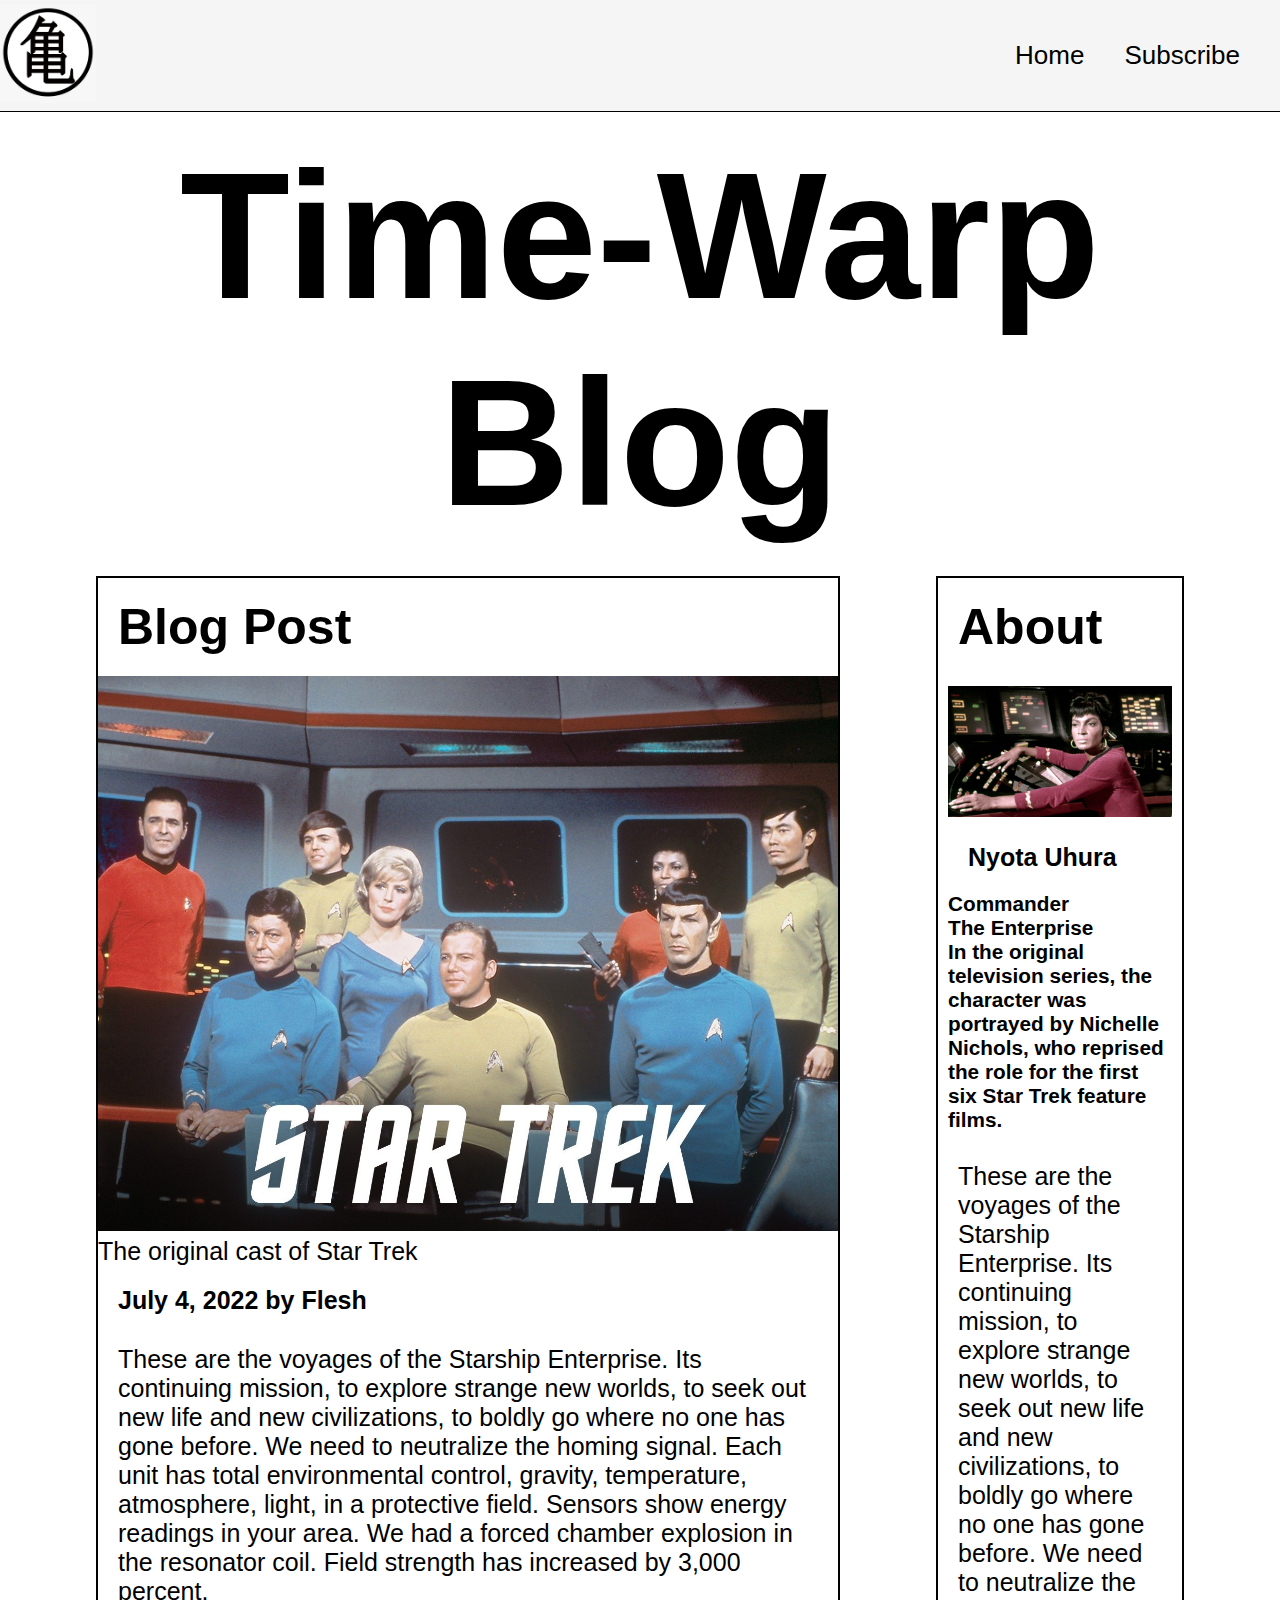
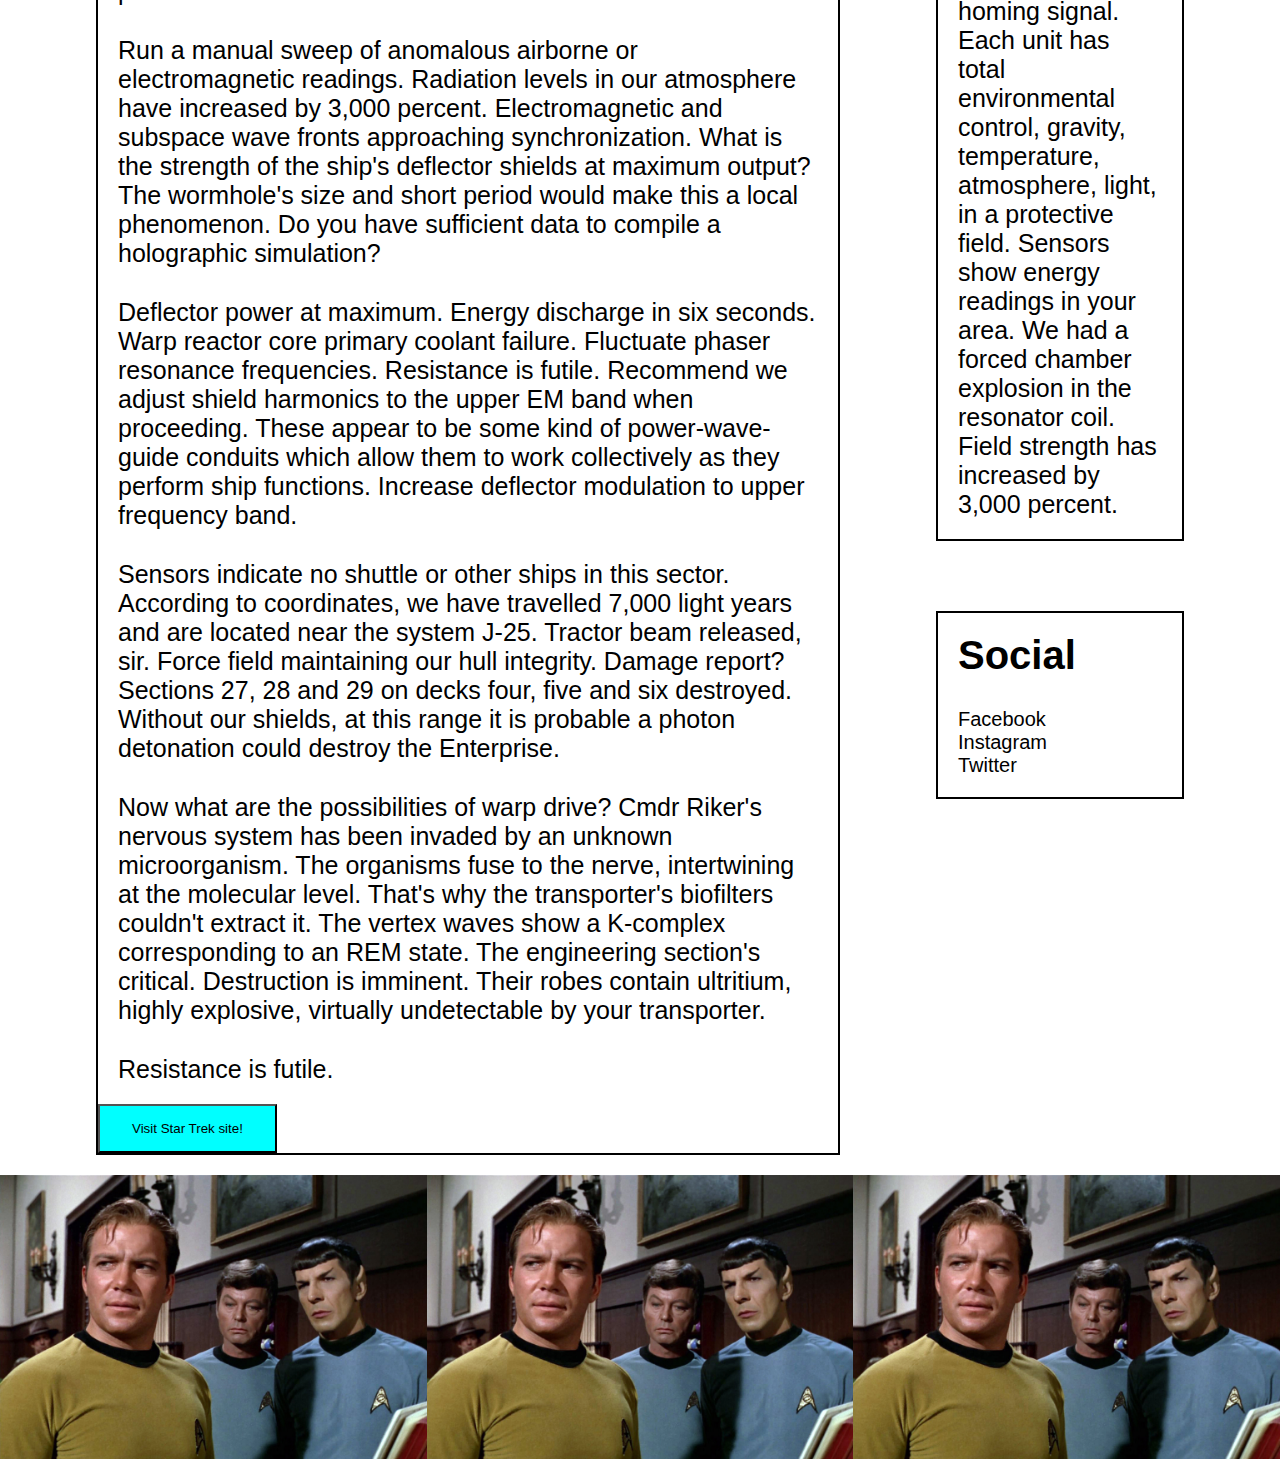
==== posts.html @ 9e2306ee "first commit" ====
<!DOCTYPE html>
<html lang="en">
  <head>
    <meta charset="UTF-8" />
    <meta name="viewport" content="width=device-width, initial-scale=1.0" />
    <meta http-equiv="X-UA-Compatible" content="ie=edge" />
    <title>Blog</title>
    <link rel="stylesheet" href="styles.css" />
  </head>
  <body>
    <nav>
      <a href="index.html">
        <img src="/images/roshi.png" alt="logo" class="logo" />
      </a>

      <ul class="nav-links">
        <li class="nav-item"><a href="index.html">Home</a></li>
        <li class="nav-item"><a href="#">Subscribe</a></li>
      </ul>
    </nav>
    <h1 class="blog-heading">Time-Warp Blog</h1>
    <section class="main">
      <div class="content">
        <h1>Blog Post</h1>
        <img src="/images/startrek.jpeg" alt="star-trek" class="responsive" />
        <figcaption>The original cast of Star Trek</figcaption>
        <h4>July 4, 2022 by Flesh</h4>
        <p>
          These are the voyages of the Starship Enterprise. Its continuing
          mission, to explore strange new worlds, to seek out new life and new
          civilizations, to boldly go where no one has gone before. We need to
          neutralize the homing signal. Each unit has total environmental
          control, gravity, temperature, atmosphere, light, in a protective
          field. Sensors show energy readings in your area. We had a forced
          chamber explosion in the resonator coil. Field strength has increased
          by 3,000 percent.
        </p>

        <p>
          Run a manual sweep of anomalous airborne or electromagnetic readings.
          Radiation levels in our atmosphere have increased by 3,000 percent.
          Electromagnetic and subspace wave fronts approaching synchronization.
          What is the strength of the ship's deflector shields at maximum
          output? The wormhole's size and short period would make this a local
          phenomenon. Do you have sufficient data to compile a holographic
          simulation?
        </p>

        <p>
          Deflector power at maximum. Energy discharge in six seconds. Warp
          reactor core primary coolant failure. Fluctuate phaser resonance
          frequencies. Resistance is futile. Recommend we adjust shield
          harmonics to the upper EM band when proceeding. These appear to be
          some kind of power-wave-guide conduits which allow them to work
          collectively as they perform ship functions. Increase deflector
          modulation to upper frequency band.
        </p>

        <p>
          Sensors indicate no shuttle or other ships in this sector. According
          to coordinates, we have travelled 7,000 light years and are located
          near the system J-25. Tractor beam released, sir. Force field
          maintaining our hull integrity. Damage report? Sections 27, 28 and 29
          on decks four, five and six destroyed. Without our shields, at this
          range it is probable a photon detonation could destroy the Enterprise.
        </p>

        <p>
          Now what are the possibilities of warp drive? Cmdr Riker's nervous
          system has been invaded by an unknown microorganism. The organisms
          fuse to the nerve, intertwining at the molecular level. That's why the
          transporter's biofilters couldn't extract it. The vertex waves show a
          K-complex corresponding to an REM state. The engineering section's
          critical. Destruction is imminent. Their robes contain ultritium,
          highly explosive, virtually undetectable by your transporter.
        </p>

        <p>Resistance is futile.</p>
        <button><a href="http://startrek.com">Visit Star Trek site!</a></button>
      </div>

      <div class="sidebar">
        <div class="about">
          <h1>About</h1>
          <div class="card">
            <img src="/images/uhura.jpeg" alt="uhura" class="responsive" />
            <div class="card-info">
              <h4><b>Nyota Uhura</b></h4>
              <h5>Commander</h5>
              <h5>The Enterprise</h5>
              <h5>
                In the original television series, the character was portrayed
                by Nichelle Nichols, who reprised the role for the first six
                Star Trek feature films.
              </h5>
            </div>
          </div>
          <p>
            These are the voyages of the Starship Enterprise. Its continuing
            mission, to explore strange new worlds, to seek out new life and new
            civilizations, to boldly go where no one has gone before. We need to
            neutralize the homing signal. Each unit has total environmental
            control, gravity, temperature, atmosphere, light, in a protective
            field. Sensors show energy readings in your area. We had a forced
            chamber explosion in the resonator coil. Field strength has
            increased by 3,000 percent.
          </p>
        </div>

        <div class="topic">
          <h1>Social</h1>
          <ul>
            <a href="#"><li>Facebook</li></a>
            <a href="#"><li>Instagram</li></a>
            <a href="#"><li>Twitter</li></a>
          </ul>
        </div>
      </div>
    </section>
    <div class="gallery">
      <div>
        <img
          src="/images/three.jpeg"
          alt="Kirk,Bones,Spock"
          class="responsive"
        />
      </div>
      <div>
        <img
          src="/images/three.jpeg"
          alt="Kirk,Bones,Spock"
          class="responsive"
        />
      </div>
      <div>
        <img
          src="/images/three.jpeg"
          alt="Kirk,Bones,Spock"
          class="responsive"
        />
      </div>
    </div>
  </body>
</html>
---- styles.css ----
@import '/home.css';
@import '/posts.css';
@import '/core.css';
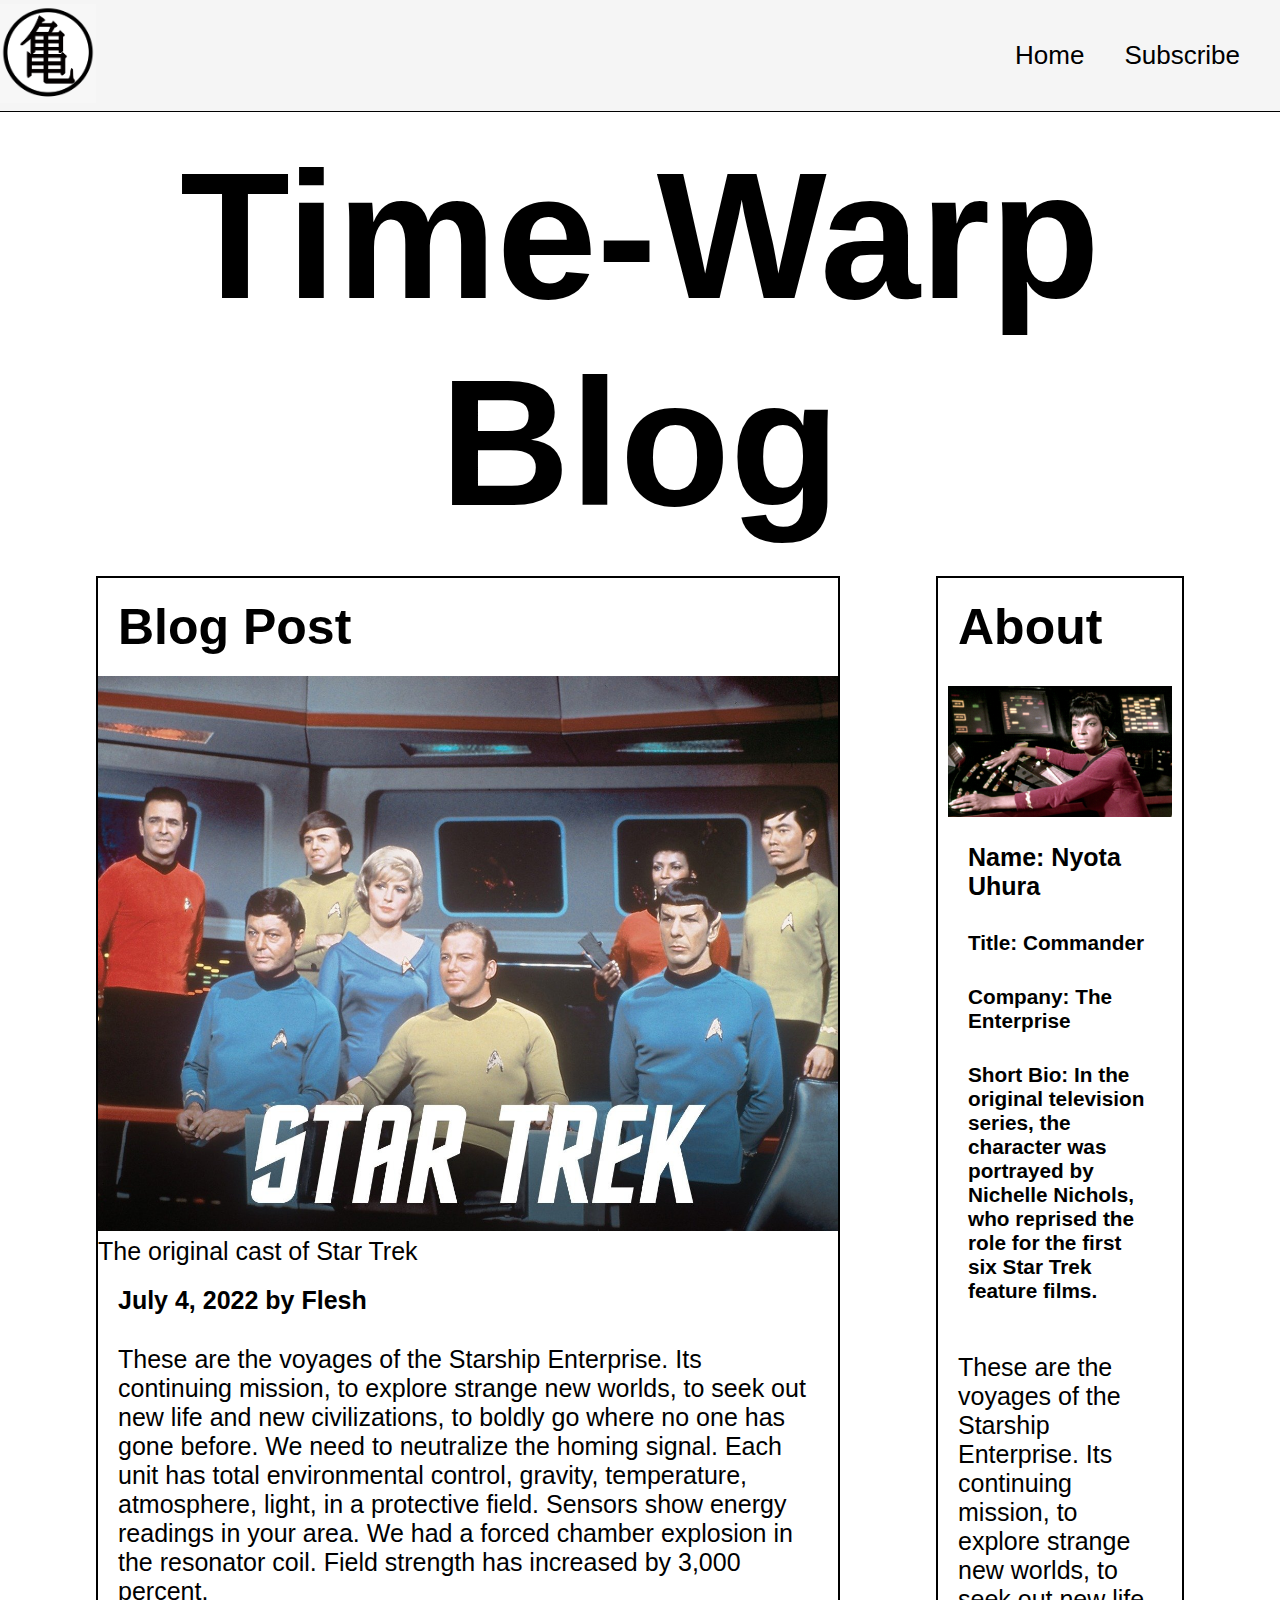
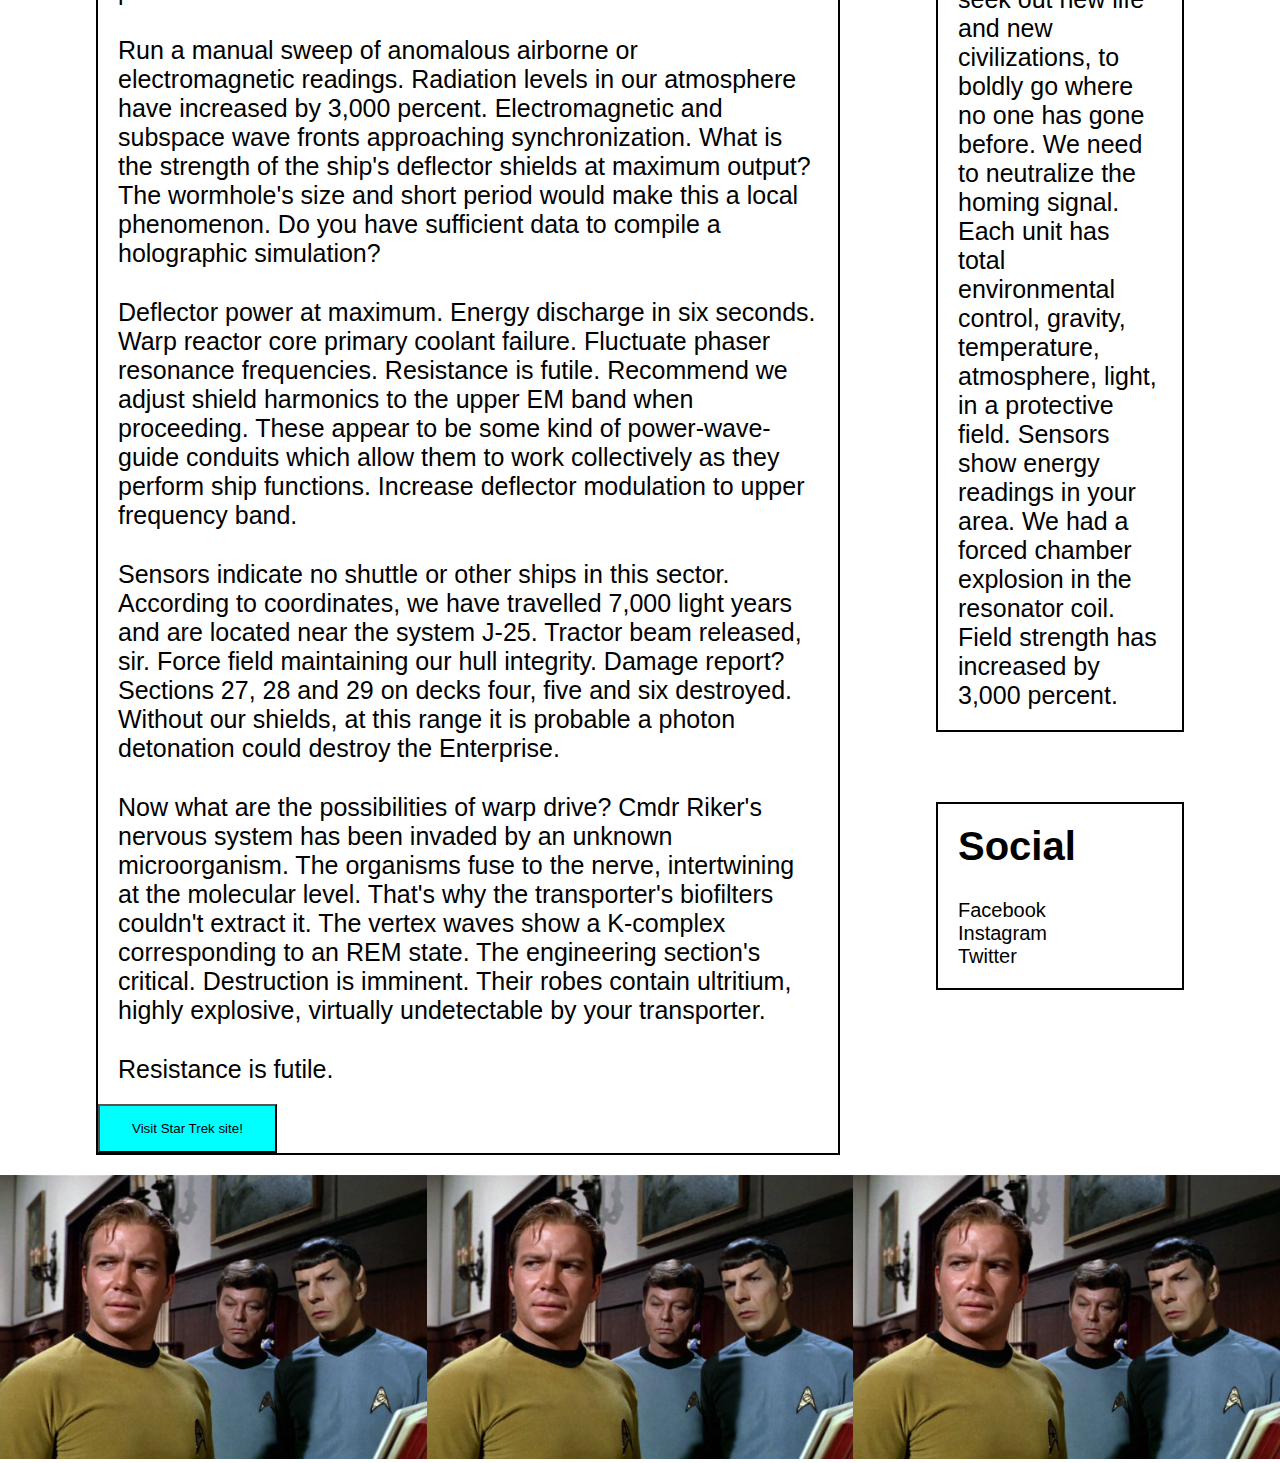
==== commit 38b9b934: "fixed images" ====
--- a/posts.html
+++ b/posts.html
@@ -85,13 +85,13 @@
           <div class="card">
             <img src="/images/uhura.jpeg" alt="uhura" class="responsive" />
             <div class="card-info">
-              <h4><b>Nyota Uhura</b></h4>
-              <h5>Commander</h5>
-              <h5>The Enterprise</h5>
+              <h4><b>Name: Nyota Uhura</b></h4>
+              <h5>Title: Commander</h5>
+              <h5>Company: The Enterprise</h5>
               <h5>
-                In the original television series, the character was portrayed
-                by Nichelle Nichols, who reprised the role for the first six
-                Star Trek feature films.
+                Short Bio: In the original television series, the character was
+                portrayed by Nichelle Nichols, who reprised the role for the
+                first six Star Trek feature films.
               </h5>
             </div>
           </div>
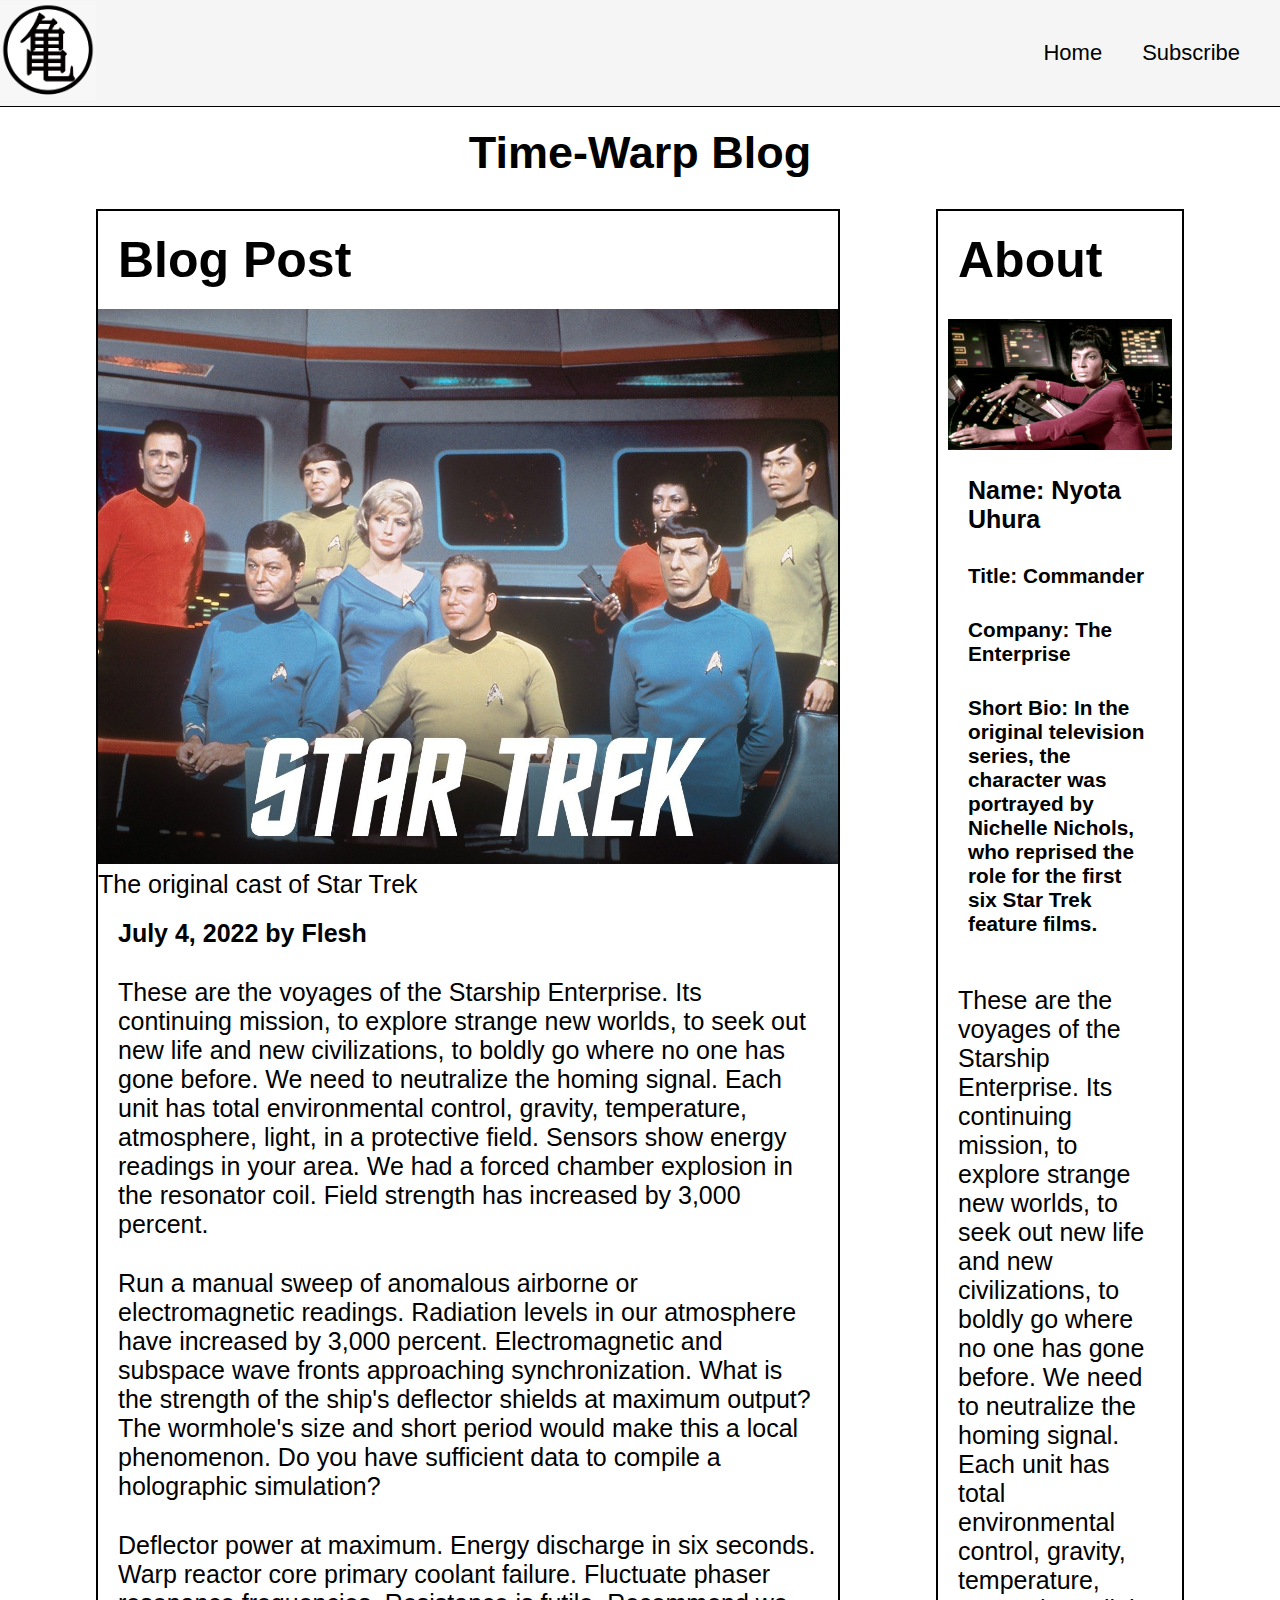
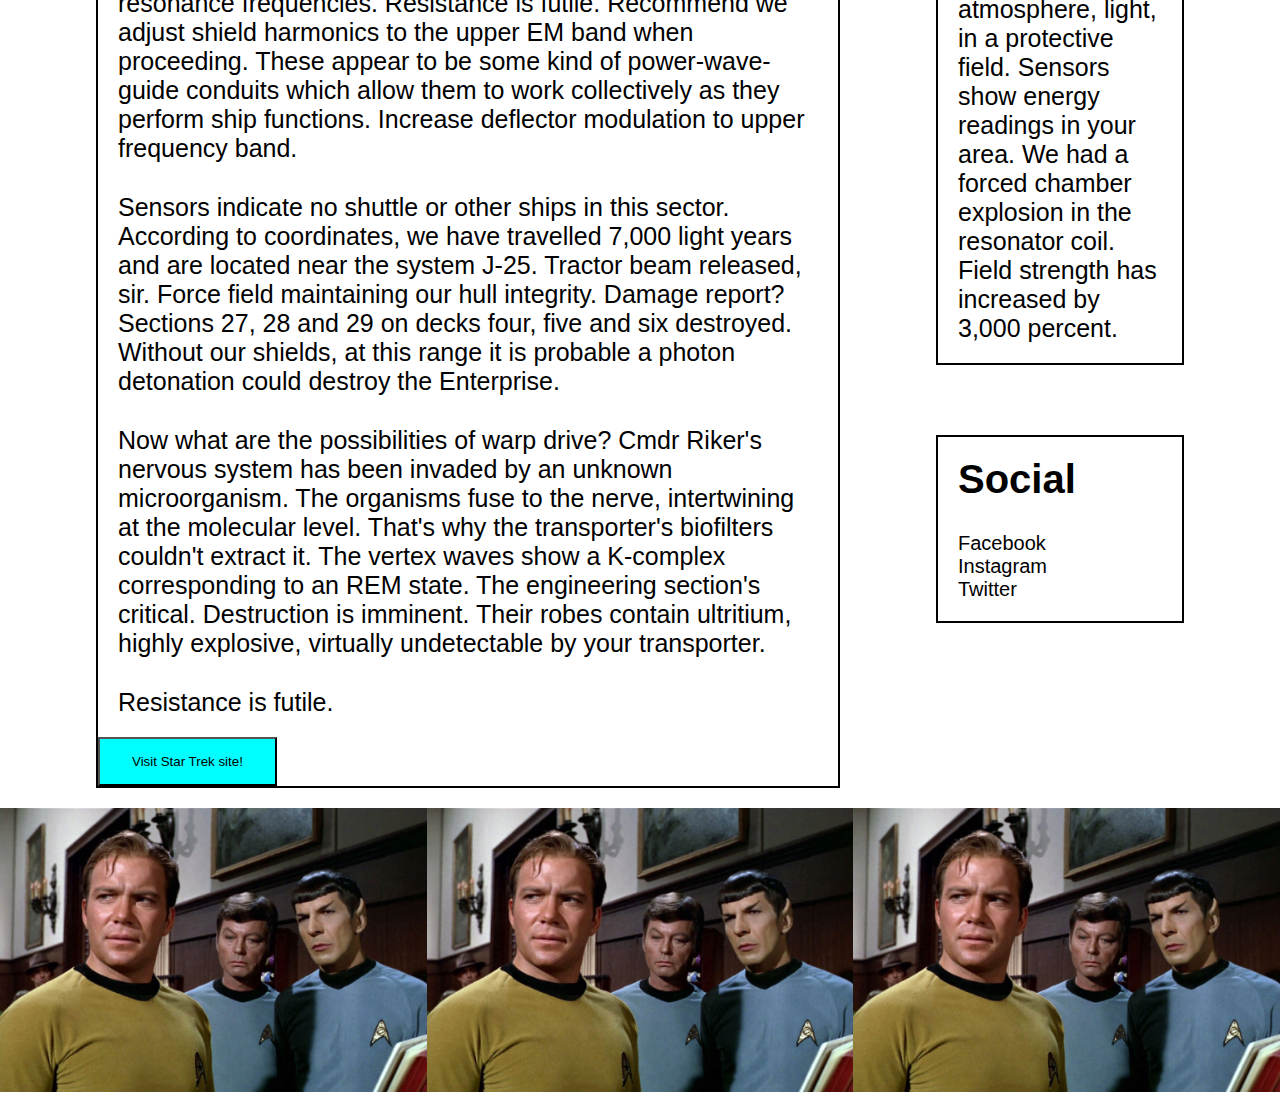
==== commit df116979: "+css folder, +media-queries" ====
--- a/posts.html
+++ b/posts.html
@@ -5,7 +5,7 @@
     <meta name="viewport" content="width=device-width, initial-scale=1.0" />
     <meta http-equiv="X-UA-Compatible" content="ie=edge" />
     <title>Blog</title>
-    <link rel="stylesheet" href="styles.css" />
+    <link rel="stylesheet" href="/css/styles.css" />
   </head>
   <body>
     <nav>
@@ -15,7 +15,7 @@
 
       <ul class="nav-links">
         <li class="nav-item"><a href="index.html">Home</a></li>
-        <li class="nav-item"><a href="#">Subscribe</a></li>
+        <li class="nav-item" id="sub"><a href="#">Subscribe</a></li>
       </ul>
     </nav>
     <h1 class="blog-heading">Time-Warp Blog</h1>
--- a/css/styles.css
+++ b/css/styles.css
@@ -0,0 +1,3 @@
+@import '/css/home.css';
+@import '/css/posts.css';
+@import '/css/core.css';
